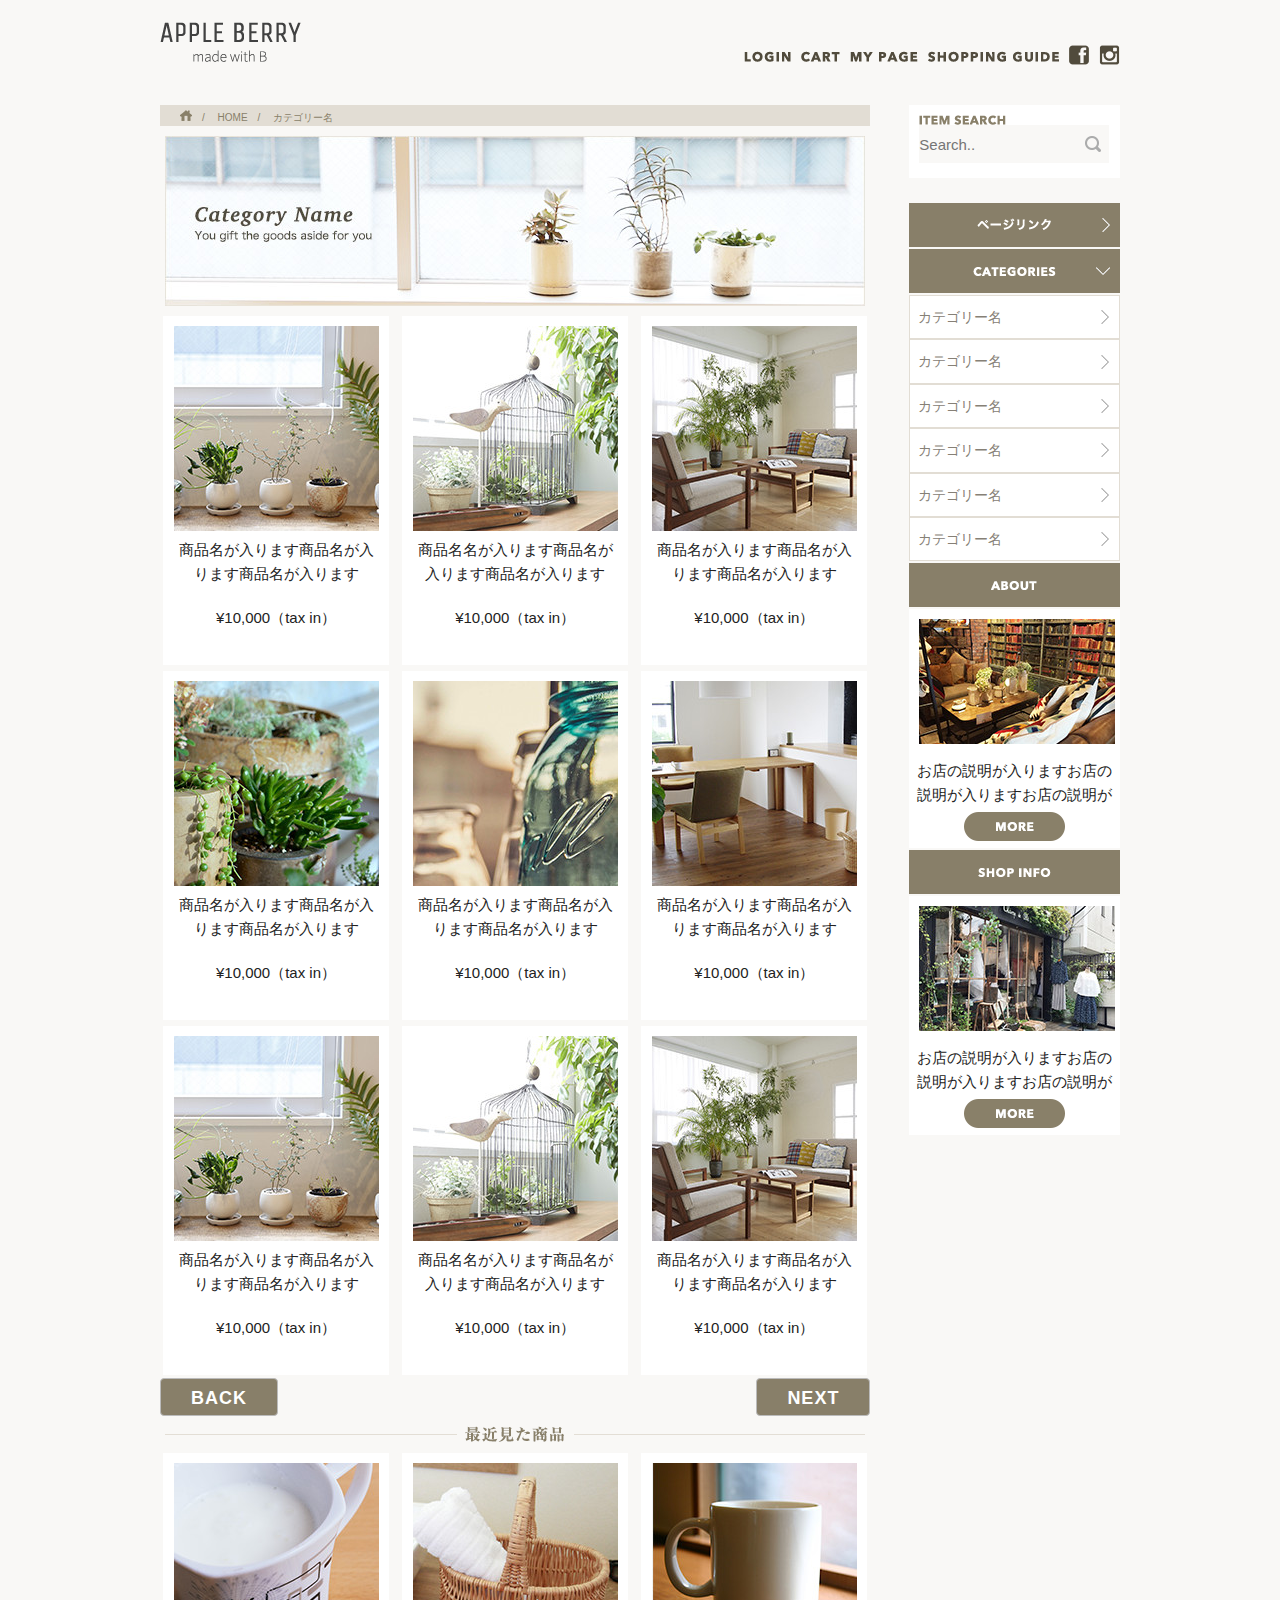
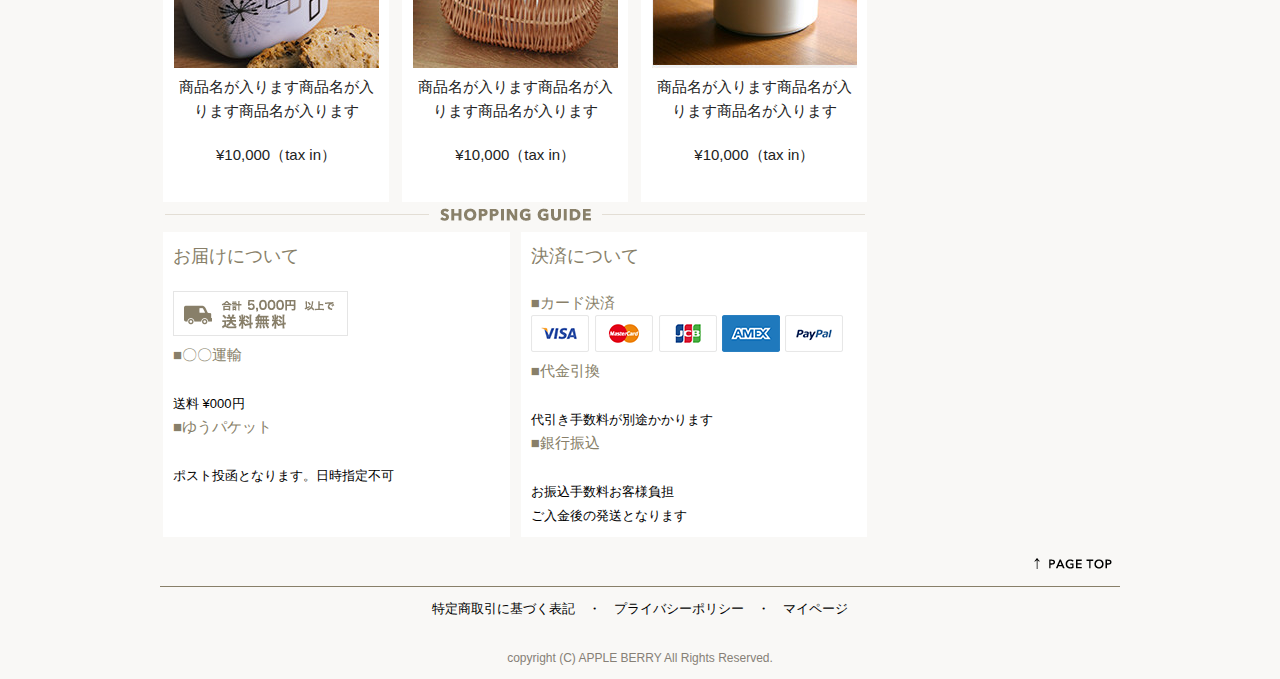
==== list.html @ 0f1e406d "Lesson9 first time" ====
<!DOCTYPE html>
<html lang="ja">

<head>

    <!-- Basic Page Needs
  –––––––––––––––––––––––––––––––––––––––––––––––––– -->
    <meta charset="utf-8">
    <title>APPLE BERRY|made with B</title>
    <meta name="description" content="">
    <meta name="author" content="">

    <!-- Mobile Specific Metas
  –––––––––––––––––––––––––––––––––––––––––––––––––– -->
    <meta name="viewport" content="width=device-width, initial-scale=1">

    <!-- FONT フォントは使わない全部アイコンで利用
  –––––––––––––––––––––––––––––––���–––––––––––––––––– -->

    <!-- CSS
  –––––––––––––––––––––––––––––––––––––––––––––––––– -->
    <link rel="stylesheet" href="css/normalize.css">
    <link rel="stylesheet" href="css/skeleton.css">
    <link rel="stylesheet" href="css/shopping.css">

    <!-- Favicon
  –––––––––––––––––––––––––––––––––���–––––––––––––––– -->
    <link rel="icon" type="image/png" href="images/favicon.png">

</head>

<body>
    <!--header -->
    <header>
        <div id="header_in">
            <div class="container">
                <div class="row">
                    <!--pc_logo&navi -->
                    <div class="six columns pclogo">
                        <div id="pc_logo">
                            <h1><a href="index.html"><img class="u-max-full-width" src="images/top/logo.png" alt="apple berry made withb" srcset="images/top/logo@2x.png 2x" /></a></h1>
                        </div>
                    </div>
                    <div class="six columns pcnavi">
                        <div id="pc_navi">
                            <ul class="pc_navi_li">
                                <li><a href="index.html"><img src="images/top/menu_login.png" alt="menu_login"></a></li>
                                <li><a href="index.html"><img src="images/top/menu_cart.png" alt="menu_cart"></a></li>
                                <li><a href="index.html"><img src="images/top/menu_mypage.png" alt="menu_mypage"></a></li>
                                <li><a href="index.html"><img id="menu_guide" class="u-max-full-width" src="images/top/menu_guide.png" alt="menu_guide" srcset="images/top/menu_guide@2x.png 2x" /></a></li>
                                <li><a href="https://www.facebook.com/"><img src="images/top/facebook.png" alt="facebook"></a></li>
                                <li><a href="https://www.instagram.com/?hl=ja"><img src="images/top/insta.png" alt="insta"></a></li>
                            </ul>
                        </div>
                    </div>
                    <!--sp_logo&navi-->
                    <div id="sp_logo">
                        <h1><a href="index.html"><img class="u-max-full-width" src="images/top_sp/logo.png" alt="apple berry made withb" srcset="images/top_sp/logo@2x.png 2x" /></a></h1>
                    </div>
                    <div id="sp_navimenu">
                        <div class="sp_navi">
                            <a href="https://www.facebook.com/"><img class="u-max-full-width" src="images/top_sp/fb.png" alt="facebook" srcset="images/top_sp/fb@2x.png 2x" /></a>
                            <a href="https://www.instagram.com/?hl=ja"><img class="u-max-full-width" src="images/top_sp/insta.png" alt="insta" srcset="images/top_sp/insta@2x.png 2x" /></a>
                            <img id="menu_icon" src="images/top_sp/menu_icon.png" alt="menu_icon">
                            <ul class="menu_icon_li">
                                <li><a href="#">LOGIN</a></li>
                                <li><a href="#">CART</a></li>
                                <li><a href="#">MY PAGE</a></li>
                                <li><a href="#">SHOPPING GUIDE</a></li>
                            </ul>
                        </div>
                    </div>
                </div>
            </div>
        </div>
    </header>
    <!--本体カバーエリアココカラ -->
    <div id="list_cover_area">
        <div class="container">
            <div class="row">
                <div class="nine columns">
                    <!-- Hansel and Gretel list -->
                    <div id="hglist">
                        <ul>
                            <li><a href="index.html"><img src="images/list/home_icon.png" alt="home_icon"></a></li>
                            <li><a href="index.html">HOME</a></li>
                            <li><a>カテゴリー名</a></li>
                        </ul>
                    </div>
                    <!-- category_images -->
                    <div id="category_images">
                        <div class="pc_cateimages">
                            <img src="images/list/cate_image.jpg" alt="cate_image">
                        </div>
                        <div class="sp_cateimages">
                            <img src="images/list/cate_image_sp.jpg" alt="cate_image_sp">
                        </div>
                    </div>
                    <!--products_list-->
                    <div id="products_list">
                        <div id="nine_products">
                            <div class="itembox"><img src="images/top/item_01.jpg" alt="item_01">
                                <h6>商品名が入ります商品名が入ります商品名が入ります</h6>
                                <p>¥10,000（tax in）</p>
                            </div>
                            <div class="itembox"><img src="images/top/item_02.jpg" alt="item_02">
                                <h6>商品名名が入ります商品名が入ります商品名が入ります</h6>
                                <p>¥10,000（tax in）</p>
                            </div>
                            <div class="itembox"><img src="images/top/item_03.jpg" alt="item_03">
                                <h6>商品名が入ります商品名が入ります商品名が入ります</h6>
                                <p>¥10,000（tax in）</p>
                            </div>
                            <div class="itembox"><img src="images/top/item_04.jpg" alt="item_04">
                                <h6>商品名が入ります商品名が入ります商品名が入ります</h6>
                                <p>¥10,000（tax in）</p>
                            </div>
                            <div class="itembox"><img src="images/top/item_05.jpg" alt="item_05">
                                <h6>商品名が入ります商品名が入ります商品名が入ります</h6>
                                <p>¥10,000（tax in）</p>
                            </div>
                            <div class="itembox"><img src="images/top/item_06.jpg" alt="item_06">
                                <h6>商品名が入ります商品名が入ります商品名が入ります</h6>
                                <p>¥10,000（tax in）</p>
                            </div>
                            <div class="itembox"><img src="images/top/item_01.jpg" alt="item_01">
                                <h6>商品名が入ります商品名が入ります商品名が入ります</h6>
                                <p>¥10,000（tax in）</p>
                            </div>
                            <div class="itembox"><img src="images/top/item_02.jpg" alt="item_02">
                                <h6>商品名名が入ります商品名が入ります商品名が入ります</h6>
                                <p>¥10,000（tax in）</p>
                            </div>
                            <div class="itembox"><img src="images/top/item_03.jpg" alt="item_03">
                                <h6>商品名が入ります商品名が入ります商品名が入ります</h6>
                                <p>¥10,000（tax in）</p>
                            </div>
                        </div>
                        <div id="button">
                            <button class="back_button">BACK</button>
                            <button class="next_button">NEXT</button>
                        </div>
                    </div>

                    <!--recent items -->
                    <div id="recent_items">
                        <div id="recent_pro">
                            <div class="pc_recent_pro_pc">
                                <img src="images/list/recent_pro_pc.png" alt="recent_pro_pc">
                            </div>
                            <div class="sp_recent_pro_pc">
                                <img class="u-max-full-width" src="images/list/title_recent_pro.png" alt="title_recent_pro" srcset="images/list/title_recent_pro@2x.png 2x" />
                            </div>
                        </div>
                        <div id="three_recent_items">
                            <div class="itembox"><img src="images/top/item_07.jpg" alt="item_07">
                                <h6>商品名が入ります商品名が入ります商品名が入ります</h6>
                                <p>¥10,000（tax in）</p>
                            </div>
                            <div class="itembox"><img src="images/top/item_08.jpg" alt="item_08">
                                <h6>商品名が入ります商品名が入ります商品名が入ります</h6>
                                <p>¥10,000（tax in）</p>
                            </div>
                            <div class="itembox"><img src="images/top/item_09.jpg" alt="item_09">
                                <h6>商品名が入ります商品名が入ります商品名が入ります</h6>
                                <p>¥10,000（tax in）</p>
                            </div>
                        </div>
                    </div>
                    <!-- 配送 -->
                    <div id="shop_guide">
                        <div id="shop_guide_cover">
                            <div class="pc_shopguide_cover">
                                <img src="images/top/title_guide.png" alt="title_guide">
                            </div>
                            <div class="sp_shopguide_cover">
                                <img class="u-max-full-width" src="images/top_sp/title_guide.png" alt="title_guide" srcset="images/top_sp/title_guide@2x.png.png 2x" />
                            </div>
                        </div>
                        <div id="two_shopguide">
                            <div class="shop_guide">
                                <h6>お届けについて</h6>
                                <img src="images/top/otodoke_banner.png" alt="otodoke_banner">
                                <p>■〇〇運輸</p>
                                <br>
                                <span>送料 ¥000円 </span>
                                <p>■ゆうパケット</p>
                                <br>
                                <span>ポスト投函となります。日時指定不可</span>
                            </div>
                            <div class="shop_guide">
                                <h6>決済について</h6>
                                <p>■カード決済</p>
                                <img src="images/top/cards.png" alt="cards">
                                <p>■代金引換</p>
                                <br>
                                <span>代引き手数料が別途かかります </span>
                                <p>■銀行振込</p>
                                <br>
                                <span>お振込手数料お客様負担<br>ご入金後の発送となります</span>
                            </div>
                        </div>
                    </div>


                </div>
                <!-- sidebar -->
                <div id="side_bar" class="three columns">
                    <div class="serch_menu">
                        <img class="itemserch" src="images/top/itemserch.png" alt="itemserch">
                        <div class="serchmenu_inner">
                            <form id="search" method="get" action="index.html">
                                <input id="serchwords" type="text" placeholder="Search.." />
                                <input id="serch_icon" type="submit" value="">
                            </form>
                        </div>
                    </div>

                    <!--ページリンク-->
                    <div id="pagelink">
                        <div class="pagelink_mae">
                            <img class="pagelink" src="images/top/pagelink.png" alt="pagelink">
                        </div>
                        <div class="pagelink_tenkai">
                            <ul class="pagelink_li">
                                <li><a href="index.html">LOGIN</a></li>
                                <li><a href="index.html">CART</a></li>
                                <li><a href="index.html">MY PAGE</a></li>
                                <li><a href="index.html">SHOPPING GUIDE</a></li>
                            </ul>
                        </div>
                    </div>
                    <!--カテゴリー-->
                    <div id="category">
                        <div class="category_mae">
                            <img class="category" src="images/top/categories.png" alt="categories">
                        </div>
                        <div class="category_tenkai">
                            <ul class="category_li">
                                <li><a href="#">カテゴリー名</a></li>
                                <li><a href="#">カテゴリー名</a></li>
                                <li><a href="#">カテゴリー名</a></li>
                                <li><a href="#">カテゴリー名</a></li>
                                <li><a href="#">カテゴリー名</a></li>
                                <li><a href="#">カテゴリー名</a></li>
                            </ul>
                        </div>
                    </div>

                    <!--about-->
                    <div id="about">
                        <div class="about_cate">
                            <img class="about" src="images/top/about.png" alt="about">
                        </div>
                        <div class="about_us">
                            <img class="about_img" src="images/top/about_img.jpg" alt="about_img">
                            <div class="about_btn">
                                <p>お店の説明が入りますお店の説明が入りますお店の説明が</p>
                                <img class="more_btn" src="images/top/more_btn.png" alt="more_btn">
                            </div>
                        </div>
                    </div>
                    <!--shop_info-->
                    <div id="shop">
                        <div class="shop_cate">
                            <img class="shop_info" src="images/top/shop_info.png" alt="shop_info">
                        </div>
                        <div class="information">
                            <img class="shopinfo_img" src="images/top/shopinfo_img.jpg" alt="shopinfo_img">
                            <div class="shopinfo_btn">
                                <p>お店の説明が入りますお店の説明が入りますお店の説明が</p>
                                <img class="more_btn" src="images/top/more_btn.png" alt="more_btn">
                            </div>
                        </div>
                    </div>
                </div>
            </div>
        </div>
    </div>


    <!-- footer-->
    <footer>
        <div id="footer">
            <div class="container">
                <div class="row">
                    <div class="twelve columns">
                        <div class="pagetop_info">
                            <img class="pagetop" src="images/top/pagetop.png" alt="pagetop">
                        </div>
                        <div class="copyright">
                            <p>特定商取引に基づく表記　・　プライバシーポリシー　・　マイページ</p>
                            <small>copyright (C) APPLE BERRY All Rights Reserved.</small>
                        </div>
                    </div>
                </div>
            </div>
        </div>

    </footer>

    <!-- spTOPハンバーガー-->
    <script>
        $(function() {
            $(document).ready(function() {

                $("#menu_icon").click(function() {
                    $(this).next().slideToggle();
                });

            });
        });
    </script>


    <script>
        $(function() {
            $(document).ready(function() {

                $(".pagelink_mae").click(function() {
                    $(this).next().slideToggle();
                });

            });
        });
    </script>

</body>

</html>
---- css/skeleton.css ----
/*
* Skeleton V2.0.4
* Copyright 2014, Dave Gamache
* www.getskeleton.com
* Free to use under the MIT license.
* http://www.opensource.org/licenses/mit-license.php
* 12/29/2014
*/


/* Table of contents
––––––––––––––––––––––––––––––––––––––––––––––––––
- Grid
- Base Styles
- Typography
- Links
- Buttons
- Forms
- Lists
- Code
- Tables
- Spacing
- Utilities
- Clearing
- Media Queries
*/


/* Grid
–––––––––––––––––––––––––––––––––––––––––––––––––– */
.container {
  position: relative;
  width: 100%;
  max-width: 960px;
  margin: 0 auto;
  padding: 0 20px;
  box-sizing: border-box; }
.column,
.columns {
  width: 100%;
  float: left;
  box-sizing: border-box; }

/* For devices larger than 400px */
@media (min-width: 400px) {
  .container {
    width: 85%;
    padding: 0; }
}

/* For devices larger than 550px */
@media (min-width: 550px) {
  .container {
    width: 80%; }
  .column,
  .columns {
    margin-left: 4%; }
  .column:first-child,
  .columns:first-child {
    margin-left: 0; }

  .one.column,
  .one.columns                    { width: 4.66666666667%; }
  .two.columns                    { width: 13.3333333333%; }
  .three.columns                  { width: 22%;            }
  .four.columns                   { width: 30.6666666667%; }
  .five.columns                   { width: 39.3333333333%; }
  .six.columns                    { width: 48%;            }
  .seven.columns                  { width: 56.6666666667%; }
  .eight.columns                  { width: 65.3333333333%; }
  .nine.columns                   { width: 74.0%;          }
  .ten.columns                    { width: 82.6666666667%; }
  .eleven.columns                 { width: 91.3333333333%; }
  .twelve.columns                 { width: 100%; margin-left: 0; }

  .one-third.column               { width: 30.6666666667%; }
  .two-thirds.column              { width: 65.3333333333%; }

  .one-half.column                { width: 48%; }

  /* Offsets */
  .offset-by-one.column,
  .offset-by-one.columns          { margin-left: 8.66666666667%; }
  .offset-by-two.column,
  .offset-by-two.columns          { margin-left: 17.3333333333%; }
  .offset-by-three.column,
  .offset-by-three.columns        { margin-left: 26%;            }
  .offset-by-four.column,
  .offset-by-four.columns         { margin-left: 34.6666666667%; }
  .offset-by-five.column,
  .offset-by-five.columns         { margin-left: 43.3333333333%; }
  .offset-by-six.column,
  .offset-by-six.columns          { margin-left: 52%;            }
  .offset-by-seven.column,
  .offset-by-seven.columns        { margin-left: 60.6666666667%; }
  .offset-by-eight.column,
  .offset-by-eight.columns        { margin-left: 69.3333333333%; }
  .offset-by-nine.column,
  .offset-by-nine.columns         { margin-left: 78.0%;          }
  .offset-by-ten.column,
  .offset-by-ten.columns          { margin-left: 86.6666666667%; }
  .offset-by-eleven.column,
  .offset-by-eleven.columns       { margin-left: 95.3333333333%; }

  .offset-by-one-third.column,
  .offset-by-one-third.columns    { margin-left: 34.6666666667%; }
  .offset-by-two-thirds.column,
  .offset-by-two-thirds.columns   { margin-left: 69.3333333333%; }

  .offset-by-one-half.column,
  .offset-by-one-half.columns     { margin-left: 52%; }

}


/* Base Styles
–––––––––––––––––––––––––––––––––––––––––––––––––– */
/* NOTE
html is set to 62.5% so that all the REM measurements throughout Skeleton
are based on 10px sizing. So basically 1.5rem = 15px :) */
html {
  font-size: 62.5%; }
body {
  font-size: 1.5em; /* currently ems cause chrome bug misinterpreting rems on body element */
  line-height: 1.6;
  font-weight: 400;
  font-family: "Raleway", "HelveticaNeue", "Helvetica Neue", Helvetica, Arial, sans-serif;
  color: #222; }


/* Typography
–––––––––––––––––––––––––––––––––––––––––––––––––– */
h1, h2, h3, h4, h5, h6 {
  margin-top: 0;
  margin-bottom: 2rem;
  font-weight: 300; }
h1 { font-size: 4.0rem; line-height: 1.2;  letter-spacing: -.1rem;}
h2 { font-size: 3.6rem; line-height: 1.25; letter-spacing: -.1rem; }
h3 { font-size: 3.0rem; line-height: 1.3;  letter-spacing: -.1rem; }
h4 { font-size: 2.4rem; line-height: 1.35; letter-spacing: -.08rem; }
h5 { font-size: 1.8rem; line-height: 1.5;  letter-spacing: -.05rem; }
h6 { font-size: 1.5rem; line-height: 1.6;  letter-spacing: 0; }

/* Larger than phablet */
@media (min-width: 550px) {
  h1 { font-size: 5.0rem; }
  h2 { font-size: 4.2rem; }
  h3 { font-size: 3.6rem; }
  h4 { font-size: 3.0rem; }
  h5 { font-size: 2.4rem; }
  h6 { font-size: 1.5rem; }
}

p {
  margin-top: 0; }


/* Links
–––––––––––––––––––––––––––––––––––––––––––––––––– */
a {
  color: #1EAEDB; }
a:hover {
  color: #0FA0CE; }


/* Buttons
–––––––––––––––––––––––––––––––––––––––––––––––––– */
.button,
button,
input[type="submit"],
input[type="reset"],
input[type="button"] {
  display: inline-block;
  height: 38px;
  padding: 0 30px;
  color: #555;
  text-align: center;
  font-size: 11px;
  font-weight: 600;
  line-height: 38px;
  letter-spacing: .1rem;
  text-transform: uppercase;
  text-decoration: none;
  white-space: nowrap;
  background-color: transparent;
  border-radius: 4px;
  border: 1px solid #bbb;
  cursor: pointer;
  box-sizing: border-box; }
.button:hover,
button:hover,
input[type="submit"]:hover,
input[type="reset"]:hover,
input[type="button"]:hover,
.button:focus,
button:focus,
input[type="submit"]:focus,
input[type="reset"]:focus,
input[type="button"]:focus {
  color: #333;
  border-color: #888;
  outline: 0; }
.button.button-primary,
button.button-primary,
input[type="submit"].button-primary,
input[type="reset"].button-primary,
input[type="button"].button-primary {
  color: #FFF;
  background-color: #33C3F0;
  border-color: #33C3F0; }
.button.button-primary:hover,
button.button-primary:hover,
input[type="submit"].button-primary:hover,
input[type="reset"].button-primary:hover,
input[type="button"].button-primary:hover,
.button.button-primary:focus,
button.button-primary:focus,
input[type="submit"].button-primary:focus,
input[type="reset"].button-primary:focus,
input[type="button"].button-primary:focus {
  color: #FFF;
  background-color: #1EAEDB;
  border-color: #1EAEDB; }


/* Forms
–––––––––––––––––––––––––––––––––––––––––––––––––– */
input[type="email"],
input[type="number"],
input[type="search"],
input[type="text"],
input[type="tel"],
input[type="url"],
input[type="password"],
textarea,
select {
  height: 38px;
  padding: 6px 10px; /* The 6px vertically centers text on FF, ignored by Webkit */
  background-color: #fff;
  border: 1px solid #D1D1D1;
  border-radius: 4px;
  box-shadow: none;
  box-sizing: border-box; }
/* Removes awkward default styles on some inputs for iOS */
input[type="email"],
input[type="number"],
input[type="search"],
input[type="text"],
input[type="tel"],
input[type="url"],
input[type="password"],
textarea {
  -webkit-appearance: none;
     -moz-appearance: none;
          appearance: none; }
textarea {
  min-height: 65px;
  padding-top: 6px;
  padding-bottom: 6px; }
input[type="email"]:focus,
input[type="number"]:focus,
input[type="search"]:focus,
input[type="text"]:focus,
input[type="tel"]:focus,
input[type="url"]:focus,
input[type="password"]:focus,
textarea:focus,
select:focus {
  border: 1px solid #33C3F0;
  outline: 0; }
label,
legend {
  display: block;
  margin-bottom: .5rem;
  font-weight: 600; }
fieldset {
  padding: 0;
  border-width: 0; }
input[type="checkbox"],
input[type="radio"] {
  display: inline; }
label > .label-body {
  display: inline-block;
  margin-left: .5rem;
  font-weight: normal; }


/* Lists
–––––––––––––––––––––––––––––––––––––––––––––––––– */
ul {
  list-style: circle inside; }
ol {
  list-style: decimal inside; }
ol, ul {
  padding-left: 0;
  margin-top: 0; }
ul ul,
ul ol,
ol ol,
ol ul {
  margin: 1.5rem 0 1.5rem 3rem;
  font-size: 90%; }
li {
  margin-bottom: 1rem; }


/* Code
–––––––––––––––––––––––––––––––––––––––––––––––––– */
code {
  padding: .2rem .5rem;
  margin: 0 .2rem;
  font-size: 90%;
  white-space: nowrap;
  background: #F1F1F1;
  border: 1px solid #E1E1E1;
  border-radius: 4px; }
pre > code {
  display: block;
  padding: 1rem 1.5rem;
  white-space: pre; }


/* Tables
–––––––––––––––––––––––––––––––––––––––––––––––––– */
th,
td {
  padding: 12px 15px;
  text-align: left;
  border-bottom: 1px solid #E1E1E1; }
th:first-child,
td:first-child {
  padding-left: 0; }
th:last-child,
td:last-child {
  padding-right: 0; }


/* Spacing
–––––––––––––––––––––––––––––––––––––––––––––––––– */
button,
.button {
  margin-bottom: 1rem; }
input,
textarea,
select,
fieldset {
  margin-bottom: 1.5rem; }
pre,
blockquote,
dl,
figure,
table,
p,
ul,
ol,
form {
  margin-bottom: 2.5rem; }


/* Utilities
–––––––––––––––––––––––––––––––––––––––––––––––––– */
.u-full-width {
  width: 100%;
  box-sizing: border-box; }
.u-max-full-width {
  max-width: 100%;
  box-sizing: border-box; }
.u-pull-right {
  float: right; }
.u-pull-left {
  float: left; }


/* Misc
–––––––––––––––––––––––––––––––––––––––––––––––––– */
hr {
  margin-top: 3rem;
  margin-bottom: 3.5rem;
  border-width: 0;
  border-top: 1px solid #E1E1E1; }


/* Clearing
–––––––––––––––––––––––––––––––––––––––––––––––––– */

/* Self Clearing Goodness */
.container:after,
.row:after,
.u-cf {
  content: "";
  display: table;
  clear: both; }


/* Media Queries
–––––––––––––––––––––––––––––––––––––––––––––––––– */
/*
Note: The best way to structure the use of media queries is to create the queries
near the relevant code. For example, if you wanted to change the styles for buttons
on small devices, paste the mobile query code up in the buttons section and style it
there.
*/


/* Larger than mobile */
@media (min-width: 400px) {}

/* Larger than phablet (also point when grid becomes active) */
@media (min-width: 550px) {}

/* Larger than tablet */
@media (min-width: 750px) {}

/* Larger than desktop */
@media (min-width: 1000px) {}

/* Larger than Desktop HD */
@media (min-width: 1200px) {}
---- css/shopping.css ----
html {
  font-size: 62.5%; }

header {
  background: #f9f8f6; }
  header #header_in {
    padding-top: 10px;
    padding-bottom: 4px; }
  @media (min-width: 551px) {
    header #header_in {
      padding: 15px 0 10px 0; }
    header #pc_logo {
      text-align: left; }
    header #pc_navi {
      float: right;
      hight: auto; }
      header #pc_navi .pc_navi_li {
        display: inline-flex;
        justify-content: flex-end;
        list-style: none;
        float: left;
        margin: 30px 0 0 0; }
        header #pc_navi .pc_navi_li img {
          margin: 0 0 0 10px; } }
  @media (max-width: 550px) {
    header #pc_logo {
      display: none; }
    header #pc_navi {
      display: none; } }
  @media (max-width: 550px) {
    header #sp_logo {
      text-align: center; }
    header #sp_navimenu {
      text-align: center; }
      header #sp_navimenu .menu_icon_li {
        width: 180px;
        position: absolute;
        top: 105px;
        right: 2%;
        z-index: 100;
        border: 1px solid #e2ddd4;
        background: #f9f8f6;
        margin: 0;
        padding: 0;
        display: none; }
        header #sp_navimenu .menu_icon_li li {
          list-style: none;
          margin: 0;
          padding: 0; }
          header #sp_navimenu .menu_icon_li li a {
            display: block;
            padding: 10px 8px;
            border-bottom: 1px solid #e2ddd4;
            color: #868076;
            font-size: 14px;
            text-decoration: none; } }
  @media (min-width: 551px) {
    header #sp_logo {
      display: none; }
    header #sp_navimenu {
      display: none; } }

#cover_area {
  background: #f9f8f6;
  text-align: center; }
  #cover_area img {
    max-width: 100%;
    height: auto; }

#side_bar .serch_menu {
  background: #fff; }
  #side_bar .serch_menu .itemserch {
    float: left;
    margin: 10px 0 0 10px; }
  #side_bar .serch_menu #serchwords {
    background: #f9f8f6;
    width: 30px;
    border: none;
    background-image: url("../images/top/search_icon.png");
    background-position: 95% center;
    background-repeat: no-repeat;
    z-index: 100;
    padding: 0;
    width: 90%;
    border-radius: 0; }
  #side_bar .serch_menu #serch_icon {
    display: none; }
#side_bar #pagelink .pagelink_mae {
  padding: 10px 8px;
  margin: 2px 0;
  background: #887f69;
  background-image: url("../images/top/next_icon.png");
  background-position: 95% center;
  background-repeat: no-repeat; }
#side_bar #pagelink .pagelink_tenkai {
  display: none; }
  #side_bar #pagelink .pagelink_tenkai .pagelink_li {
    margin: 0;
    background: #FFF; }
  #side_bar #pagelink .pagelink_tenkai ul {
    list-style: none;
    text-align: left; }
    #side_bar #pagelink .pagelink_tenkai ul li {
      margin: 0; }
    #side_bar #pagelink .pagelink_tenkai ul a {
      display: block;
      padding: 10px 8px;
      border: 1px solid #e2ddd4;
      color: #868076;
      font-size: 14px;
      text-decoration: none; }
#side_bar #category .category_mae {
  padding: 10px 8px;
  margin: 2px 0;
  background: #887f69;
  background-image: url("../images/top/down_icon.png");
  background-position: 95% center;
  background-repeat: no-repeat; }
#side_bar #category .category_tenkai .category_li {
  margin: 0; }
#side_bar #category .category_tenkai ul {
  list-style: none;
  text-align: left; }
  #side_bar #category .category_tenkai ul li {
    margin: 0; }
  #side_bar #category .category_tenkai ul a {
    display: block;
    padding: 10px 8px;
    border: 1px solid #e2ddd4;
    color: #868076;
    font-size: 14px;
    text-decoration: none;
    background: #FFF;
    background-image: url("../images/top/next_icon_gray.png");
    background-position: 95% center;
    background-repeat: no-repeat; }
@media (min-width: 551px) {
  #side_bar #about .about_cate {
    padding: 10px 8px;
    margin: 2px 0;
    background: #887f69; }
  #side_bar #about .about_us {
    background: #fff;
    display: flex;
    flex-direction: column;
    justify-content: center;
    align-items: flex-start; }
  #side_bar #about .about_img {
    margin: 10px;
    max-width: 100%; }
  #side_bar #about .about_btn p {
    margin: 5px; }
  #side_bar #shop .shop_cate {
    padding: 10px 8px;
    margin: 2px 0;
    background: #887f69; }
  #side_bar #shop .information {
    background: #fff;
    display: flex;
    flex-direction: column;
    justify-content: center;
    align-items: flex-start; }
    #side_bar #shop .information .shopinfo_img {
      margin: 10px; }
    #side_bar #shop .information .shopinfo_btn p {
      margin: 5px; } }

@media (max-width: 550px) {
  .itemserch {
    display: none; }

  #serchwords {
    margin: 15px 0; }

  #about .about_cate {
    padding: 10px 8px;
    margin: 2px 0;
    background: #887f69; }
  #about .about_us {
    background: #fff;
    display: flex;
    flex-wrap: wrap; }
    #about .about_us .about_img {
      width: 50%;
      height: 50%; }
    #about .about_us .about_btn {
      width: 50%; }
      #about .about_us .about_btn p {
        margin: 5px 0; }
      #about .about_us .about_btn .more_btn {
        margin-top: 10px; }

  #shop .shop_cate {
    padding: 10px 8px;
    margin: 2px 0;
    background: #887f69; }
  #shop .information {
    background: #fff;
    display: flex;
    flex-wrap: wrap; }
    #shop .information .shopinfo_img {
      width: 50%;
      height: 50%; }
    #shop .information .shopinfo_btn {
      width: 50%; }
      #shop .information .shopinfo_btn p {
        margin: 5px 0; }
      #shop .information .shopinfo_btn .more_btn {
        margin-top: 10px; } }
#new_items #new_item_cover {
  background: #f9f8f6; }
  #new_items #new_item_cover img {
    text-align: center;
    max-width: 100%;
    height: auto; }
#new_items #six_newitems {
  display: flex;
  flex-flow: row wrap;
  justify-content: space-between;
  align-items: center; }
@media (min-width: 551px) {
  #new_items #new_item_cover .sp_newitem_cover {
    display: none; }
  #new_items #six_newitems .itembox {
    align-self: center;
    margin: 3px;
    padding: 10px;
    background: #fff;
    width: 29%;
    height: 100%; } }
@media (max-width: 550px) {
  #new_items #new_item_cover .pc_newitem_cover {
    display: none; }
  #new_items #six_newitems .itembox {
    align-self: center;
    margin: 3px;
    padding: 10px;
    background: #fff;
    width: 40%;
    height: 100%; } }

#popular_items #six_popularitems {
  display: flex;
  flex-flow: row wrap;
  justify-content: space-between;
  align-items: center; }
@media (min-width: 551px) {
  #popular_items #popular_item_cover .sp_popular_cover {
    display: none; }
  #popular_items #six_popularitems .itembox {
    align-self: center;
    margin: 3px;
    padding: 10px;
    background: #fff;
    width: 29%;
    height: 100%; } }
@media (max-width: 550px) {
  #popular_items #popular_item_cover .pc_popular_cover {
    display: none; }
  #popular_items #six_popularitems .itembox {
    align-self: center;
    margin: 3px;
    padding: 10px;
    background: #fff;
    width: 40%;
    height: 100%; } }

#shop_guide #two_shopguide {
  display: flex;
  flex-flow: row wrap;
  justify-content: space-between;
  align-items: center; }
  #shop_guide #two_shopguide h6 {
    font-size: large; }
@media (min-width: 551px) {
  #shop_guide #shop_guide_cover .sp_shopguide_cover {
    display: none; }
  #shop_guide #two_shopguide .shop_guide {
    background: #fff;
    align-self: stretch;
    margin: 3px;
    padding: 10px;
    width: 46%;
    color: #887f69;
    text-align: left; }
    #shop_guide #two_shopguide .shop_guide p {
      margin: 0; }
    #shop_guide #two_shopguide .shop_guide span {
      color: #000;
      font-size: small; } }
@media (max-width: 550px) {
  #shop_guide #shop_guide_cover .pc_shopguide_cover {
    display: none; }
  #shop_guide #two_shopguide .shop_guide {
    background: #fff;
    align-self: stretch;
    margin: 3px;
    padding: 10px;
    width: 100%;
    color: #887f69;
    text-align: left; }
    #shop_guide #two_shopguide .shop_guide p {
      margin: 0; }
    #shop_guide #two_shopguide .shop_guide span {
      color: #000; } }

#footer {
  background-color: #f9f8f6; }
  #footer .pagetop_info {
    padding: 10px 8px;
    margin: 2px 0;
    text-align: right;
    max-width: 100%;
    height: auto;
    border-bottom: 1px solid #887f69; }
  #footer .copyright {
    padding: 10px 0;
    text-align: center;
    color: #000; }
    #footer .copyright p {
      font-size: small; }
    #footer .copyright small {
      color: #868076; }

#list_cover_area {
  background: #f9f8f6;
  text-align: center; }
  #list_cover_area img {
    max-width: 100%;
    height: auto; }
  #list_cover_area #hglist {
    background: #e2ddd4; }
    #list_cover_area #hglist ul {
      display: flex;
      list-style: none;
      text-align: left;
      margin: 0 0 10px 0; }
      #list_cover_area #hglist ul li:before {
        content: " / "; }
      #list_cover_area #hglist ul li:first-child:before {
        content: none; }
      #list_cover_area #hglist ul li,
      #list_cover_area #hglist ul a {
        margin: 5px 0 0 10px;
        font-size: x-small;
        color: #887f69;
        text-decoration: none; }
  #list_cover_area #category_images .pc_cateimages img {
    max-width: 100%;
    height: auto; }
  #list_cover_area #category_images .sp_cateimages img {
    max-width: 100%;
    height: auto; }
  @media (min-width: 551px) {
    #list_cover_area #category_images .sp_cateimages {
      display: none; } }
  @media (max-width: 550px) {
    #list_cover_area #category_images .pc_cateimages {
      display: none; } }
  #list_cover_area #products_list {
    background: #f9f8f6; }
    #list_cover_area #products_list img {
      text-align: center;
      max-width: 100%;
      height: auto; }
    #list_cover_area #products_list #nine_products {
      display: flex;
      flex-flow: row wrap;
      justify-content: space-between;
      align-items: center; }
    @media (min-width: 551px) {
      #list_cover_area #products_list #nine_products .itembox {
        align-self: center;
        margin: 3px;
        padding: 10px;
        background: #fff;
        width: 29%;
        height: 100%; } }
    @media (max-width: 550px) {
      #list_cover_area #products_list #nine_products .itembox {
        align-self: center;
        margin: 3px;
        padding: 10px;
        background: #fff;
        width: 40%;
        height: 100%; } }
    #list_cover_area #products_list #button {
      display: flex;
      justify-content: space-between; }
      #list_cover_area #products_list #button .back_button,
      #list_cover_area #products_list #button .next_button {
        background: #887f69;
        color: #fff;
        font-size: large; }
  #list_cover_area #recent_items #three_recent_items {
    display: flex;
    flex-flow: row wrap;
    justify-content: space-between;
    align-items: center; }
  @media (min-width: 551px) {
    #list_cover_area #recent_items #recent_pro .sp_recent_pro_pc {
      display: none; }
    #list_cover_area #recent_items #three_recent_items .itembox {
      align-self: center;
      margin: 3px;
      padding: 10px;
      background: #fff;
      width: 29%;
      height: 100%; } }
  @media (max-width: 550px) {
    #list_cover_area #recent_items #recent_pro .pc_recent_pro_pc {
      display: none; }
    #list_cover_area #recent_items #three_recent_items .itembox {
      align-self: center;
      margin: 3px;
      padding: 10px;
      background: #fff;
      width: 40%;
      height: 100%; } }

#product_des {
  background: #fff;
  text-align: center; }
  #product_des img {
    max-width: 100%;
    height: auto; }
  #product_des #pro_title {
    display: flex;
    border-bottom: solid 1px #e2ddd4; }
    #product_des #pro_title h6 {
      margin: 20px 0 20px 20px;
      text-align: left;
      font-weight: bold;
      color: #000; }
    #product_des #pro_title .pro_name {
      margin-left: auto; }
      #product_des #pro_title .pro_name p {
        color: #e2ddd4; }
  @media (min-width: 551px) {
    #product_des #pro_images {
      display: flex;
      flex-flow: row;
      justify-content: space-between;
      align-items: flex-start;
      width: 100%;
      background: #fff; }
      #product_des #pro_images img {
        max-width: 100%; }
      #product_des #pro_images #display_img {
        margin: 20px 5px 20px 0;
        width: 78%; }
      #product_des #pro_images #list_img {
        display: flex;
        flex-wrap: wrap;
        justify-content: space-around;
        width: 30%;
        margin: 20px 5px 20px 0; }
        #product_des #pro_images #list_img li {
          width: 34%;
          list-style: none; } }
  @media (max-width: 550px) {
    #product_des #pro_images {
      width: 100%;
      background: #fff; }
      #product_des #pro_images img {
        max-width: 100%; }
      #product_des #pro_images #display_img {
        margin: 20px 5px 20px 0;
        width: 78%; }
      #product_des #pro_images #list_img {
        display: flex;
        flex-wrap: wrap;
        justify-content: space-around; }
        #product_des #pro_images #list_img li {
          width: 17%;
          list-style: none;
          padding: 2px;
          margin: 2px; } }
  #product_des #color_size .title_color {
    text-align: left; }
  #product_des #color_size .color_table {
    background: #F9F9F9;
    color: #887f69; }
    #product_des #color_size .color_table table {
      background: #fff;
      width: 100%; }
      #product_des #color_size .color_table table th,
      #product_des #color_size .color_table table tr,
      #product_des #color_size .color_table table td {
        border: solid 1px #887f69;
        text-align: center; }
      #product_des #color_size .color_table table th {
        background: #e2ddd4; }
  @media (min-width: 551px) {
    #product_des #pri_qua_cart {
      display: flex;
      justify-content: space-between;
      align-self: center;
      border-bottom: solid 1px #887f69; }
      #product_des #pri_qua_cart #pro_qua #pro_price {
        display: flex;
        align-items: center;
        justify-content: space-between;
        border-top: solid 1px #887f69;
        border-bottom: solid 1px #887f69; }
        #product_des #pri_qua_cart #pro_qua #pro_price .title_price {
          padding: 10px 8px;
          margin: 2px 0; }
        #product_des #pri_qua_cart #pro_qua #pro_price .kakaku {
          width: 90%; }
          #product_des #pri_qua_cart #pro_qua #pro_price .kakaku p {
            margin-bottom: 0; }
            #product_des #pri_qua_cart #pro_qua #pro_price .kakaku p span {
              color: red;
              font-style: italic;
              font-size: x-large; }
      #product_des #pri_qua_cart #pro_qua #quantity {
        display: flex;
        align-items: center;
        justify-content: space-between; }
        #product_des #pri_qua_cart #pro_qua #quantity .title_quantity {
          padding: 10px 8px;
          margin: 2px 0; }
        #product_des #pri_qua_cart #pro_qua #quantity .num {
          margin: 20px; }
          #product_des #pri_qua_cart #pro_qua #quantity .num input[type="number"] {
            border-radius: 0; }
          #product_des #pri_qua_cart #pro_qua #quantity .num input {
            padding: 0;
            margin: 0; } }
  @media (max-width: 550px) {
    #product_des #pri_qua_cart #pro_qua #pro_price {
      display: flex;
      align-items: center;
      justify-content: space-between;
      border-top: solid 1px #887f69;
      border-bottom: solid 1px #887f69; }
      #product_des #pri_qua_cart #pro_qua #pro_price .title_price {
        padding: 10px 8px;
        margin: 2px 0; }
      #product_des #pri_qua_cart #pro_qua #pro_price .kakaku {
        width: 90%; }
        #product_des #pri_qua_cart #pro_qua #pro_price .kakaku p {
          margin-bottom: 0; }
          #product_des #pri_qua_cart #pro_qua #pro_price .kakaku p span {
            color: red;
            font-style: italic;
            font-size: x-large; }
    #product_des #pri_qua_cart #pro_qua #quantity {
      display: flex;
      align-items: center;
      justify-content: space-between;
      border-bottom: solid 1px #887f69; }
      #product_des #pri_qua_cart #pro_qua #quantity .title_quantity {
        padding: 10px 8px;
        margin: 2px 0; }
      #product_des #pri_qua_cart #pro_qua #quantity .num {
        margin: 20px; }
        #product_des #pri_qua_cart #pro_qua #quantity .num input[type="number"] {
          border-radius: 0; }
        #product_des #pri_qua_cart #pro_qua #quantity .num input {
          padding: 0;
          margin: 0; }
    #product_des #pri_qua_cart #cart_icon {
      margin-top: 10px; } }
  #product_des #description_pro .des_title {
    border-bottom: solid 1px #887f69; }
  #product_des #description_pro .expla {
    text-align: left;
    margin: 25px 0;
    color: #887f69;
    font-large: bold;
    font-size: large; }
  #product_des #description_pro p {
    text-align: left; }
  #product_des #description_pro .descri_table table {
    color: #887f69;
    width: 100%;
    margin-bottom: 20px;
    background: #fff; }
    #product_des #description_pro .descri_table table td {
      background: #e2ddd4;
      border: solid 1px #887f69;
      text-align: center; }
    #product_des #description_pro .descri_table table th {
      font-weight: normal;
      border: solid 1px #887f69;
      text-align: center; }

/*# sourceMappingURL=shopping.css.map */
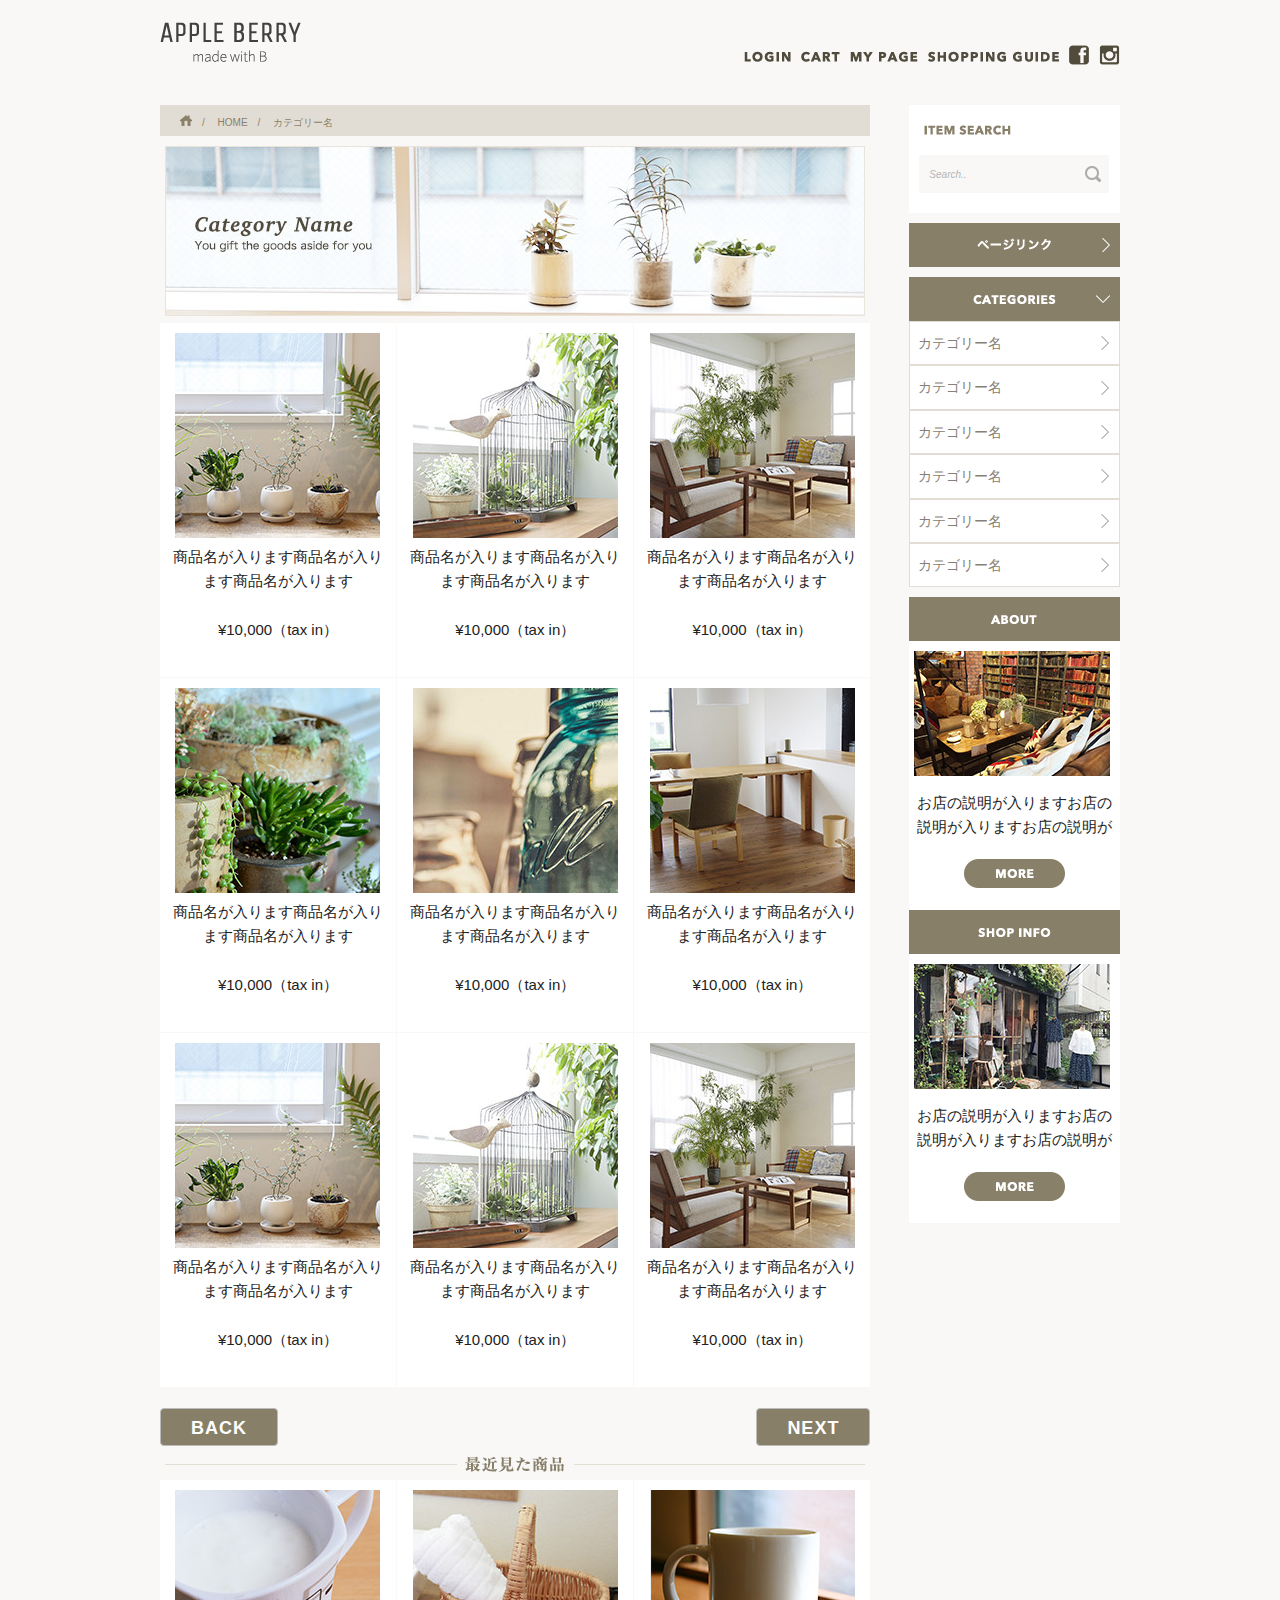
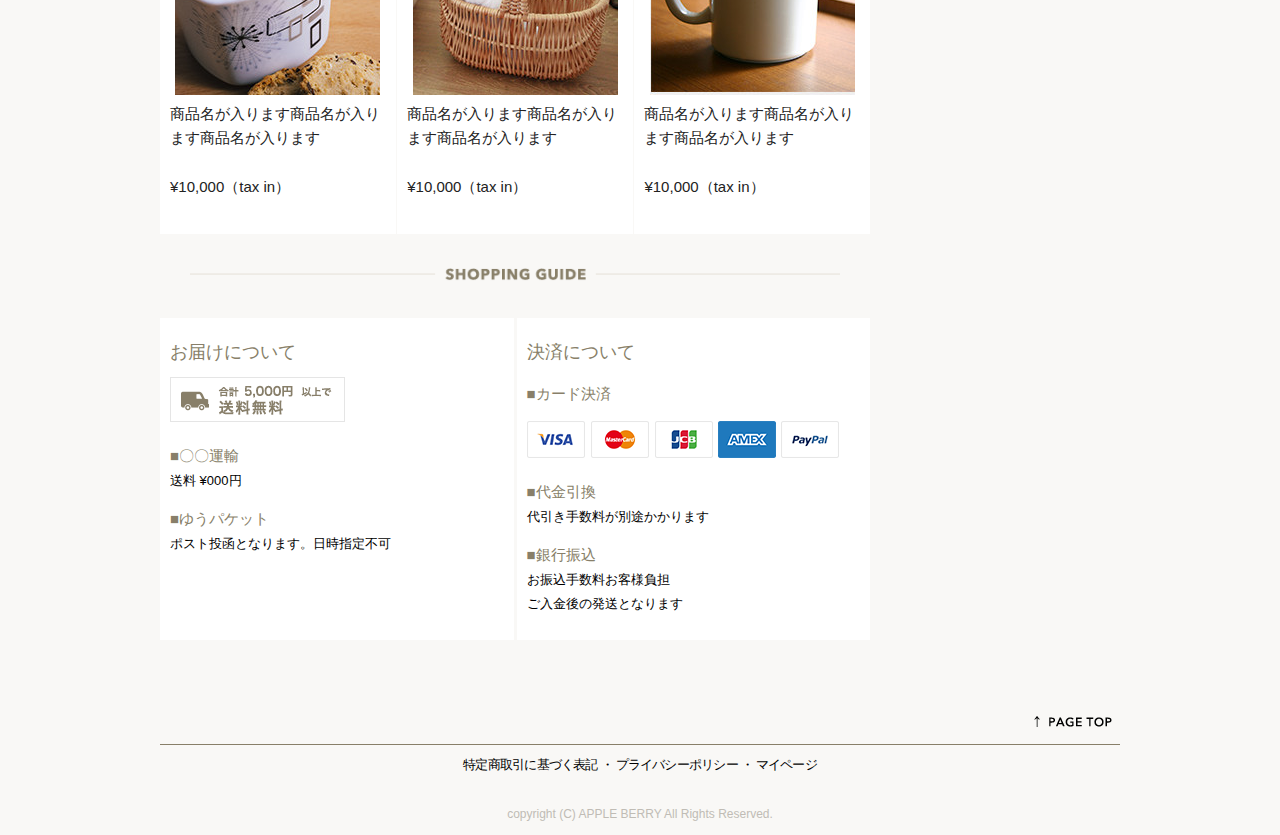
==== commit c538637b: "Lesson9 second" ====
--- a/list.html
+++ b/list.html
@@ -100,39 +100,39 @@
                     <div id="products_list">
                         <div id="nine_products">
                             <div class="itembox"><img src="images/top/item_01.jpg" alt="item_01">
-                                <h6>商品名が入ります商品名が入ります商品名が入ります</h6>
+                                <p>商品名が入ります商品名が入ります商品名が入ります</p>
                                 <p>¥10,000（tax in）</p>
                             </div>
                             <div class="itembox"><img src="images/top/item_02.jpg" alt="item_02">
-                                <h6>商品名名が入ります商品名が入ります商品名が入ります</h6>
+                                <p>商品名が入ります商品名が入ります商品名が入ります</p>
                                 <p>¥10,000（tax in）</p>
                             </div>
                             <div class="itembox"><img src="images/top/item_03.jpg" alt="item_03">
-                                <h6>商品名が入ります商品名が入ります商品名が入ります</h6>
+                                <p>商品名が入ります商品名が入ります商品名が入ります</p>
                                 <p>¥10,000（tax in）</p>
                             </div>
                             <div class="itembox"><img src="images/top/item_04.jpg" alt="item_04">
-                                <h6>商品名が入ります商品名が入ります商品名が入ります</h6>
+                                <p>商品名が入ります商品名が入ります商品名が入ります</p>
                                 <p>¥10,000（tax in）</p>
                             </div>
                             <div class="itembox"><img src="images/top/item_05.jpg" alt="item_05">
-                                <h6>商品名が入ります商品名が入ります商品名が入ります</h6>
+                                <p>商品名が入ります商品名が入ります商品名が入ります</p>
                                 <p>¥10,000（tax in）</p>
                             </div>
                             <div class="itembox"><img src="images/top/item_06.jpg" alt="item_06">
-                                <h6>商品名が入ります商品名が入ります商品名が入ります</h6>
+                                <p>商品名が入ります商品名が入ります商品名が入ります</p>
                                 <p>¥10,000（tax in）</p>
                             </div>
                             <div class="itembox"><img src="images/top/item_01.jpg" alt="item_01">
-                                <h6>商品名が入ります商品名が入ります商品名が入ります</h6>
+                                <p>商品名が入ります商品名が入ります商品名が入ります</p>
                                 <p>¥10,000（tax in）</p>
                             </div>
                             <div class="itembox"><img src="images/top/item_02.jpg" alt="item_02">
-                                <h6>商品名名が入ります商品名が入ります商品名が入ります</h6>
+                                <p>商品名が入ります商品名が入ります商品名が入ります</p>
                                 <p>¥10,000（tax in）</p>
                             </div>
                             <div class="itembox"><img src="images/top/item_03.jpg" alt="item_03">
-                                <h6>商品名が入ります商品名が入ります商品名が入ります</h6>
+                                <p>商品名が入ります商品名が入ります商品名が入ります</p>
                                 <p>¥10,000（tax in）</p>
                             </div>
                         </div>
@@ -154,15 +154,15 @@
                         </div>
                         <div id="three_recent_items">
                             <div class="itembox"><img src="images/top/item_07.jpg" alt="item_07">
-                                <h6>商品名が入ります商品名が入ります商品名が入ります</h6>
+                                <p>商品名が入ります商品名が入ります商品名が入ります</p>
                                 <p>¥10,000（tax in）</p>
                             </div>
                             <div class="itembox"><img src="images/top/item_08.jpg" alt="item_08">
-                                <h6>商品名が入ります商品名が入ります商品名が入ります</h6>
+                                <p>商品名が入ります商品名が入ります商品名が入ります</p>
                                 <p>¥10,000（tax in）</p>
                             </div>
                             <div class="itembox"><img src="images/top/item_09.jpg" alt="item_09">
-                                <h6>商品名が入ります商品名が入ります商品名が入ります</h6>
+                                <p>商品名が入ります商品名が入ります商品名が入ります</p>
                                 <p>¥10,000（tax in）</p>
                             </div>
                         </div>
@@ -174,30 +174,26 @@
                                 <img src="images/top/title_guide.png" alt="title_guide">
                             </div>
                             <div class="sp_shopguide_cover">
-                                <img class="u-max-full-width" src="images/top_sp/title_guide.png" alt="title_guide" srcset="images/top_sp/title_guide@2x.png.png 2x" />
+                                <img class="u-max-full-width" src="images/top_sp/title_guide.png" alt="title_guide" srcset="images/top_sp/title_guide@2x.png 2x" />
                             </div>
                         </div>
                         <div id="two_shopguide">
                             <div class="shop_guide">
-                                <h6>お届けについて</h6>
+                                <p class="caution">お届けについて</p>
                                 <img src="images/top/otodoke_banner.png" alt="otodoke_banner">
-                                <p>■〇〇運輸</p>
-                                <br>
-                                <span>送料 ¥000円 </span>
-                                <p>■ゆうパケット</p>
-                                <br>
-                                <span>ポスト投函となります。日時指定不可</span>
+                                <p>■〇〇運輸<br><span>送料 ¥000円 </span></p>
+                                <p>■ゆうパケット<br><span>ポスト投函となります。日時指定不可</span></p>
                             </div>
                             <div class="shop_guide">
-                                <h6>決済について</h6>
+                                <p class="caution">決済について</p>
                                 <p>■カード決済</p>
                                 <img src="images/top/cards.png" alt="cards">
-                                <p>■代金引換</p>
-                                <br>
-                                <span>代引き手数料が別途かかります </span>
-                                <p>■銀行振込</p>
-                                <br>
-                                <span>お振込手数料お客様負担<br>ご入金後の発送となります</span>
+                                <p>■代金引換
+                                    <br>
+                                    <span>代引き手数料が別途かかります </span></p>
+                                <p>■銀行振込
+                                    <br>
+                                    <span>お振込手数料お客様負担<br>ご入金後の発送となります</span></p>
                             </div>
                         </div>
                     </div>
@@ -289,7 +285,7 @@
                             <img class="pagetop" src="images/top/pagetop.png" alt="pagetop">
                         </div>
                         <div class="copyright">
-                            <p>特定商取引に基づく表記　・　プライバシーポリシー　・　マイページ</p>
+                            <p>特定商取引に基づく表記 ・ プライバシーポリシー ・ マイページ</p>
                             <small>copyright (C) APPLE BERRY All Rights Reserved.</small>
                         </div>
                     </div>
--- a/css/shopping.css
+++ b/css/shopping.css
@@ -69,9 +69,19 @@
 
 #side_bar .serch_menu {
   background: #fff; }
+  #side_bar .serch_menu form {
+    margin-bottom: 10px; }
+  #side_bar .serch_menu input::placeholder {
+    color: #b5b5b5; }
+  #side_bar .serch_menu input {
+    font-size: x-small;
+    font-style: italic; }
+  #side_bar .serch_menu #placeholder {
+    color: red; }
   #side_bar .serch_menu .itemserch {
     float: left;
-    margin: 10px 0 0 10px; }
+    margin: 10px 0 0 10px;
+    padding: 10px 0 20px 5px; }
   #side_bar .serch_menu #serchwords {
     background: #f9f8f6;
     width: 30px;
@@ -79,15 +89,14 @@
     background-image: url("../images/top/search_icon.png");
     background-position: 95% center;
     background-repeat: no-repeat;
-    z-index: 100;
-    padding: 0;
+    margin-bottom: 20px;
     width: 90%;
     border-radius: 0; }
   #side_bar .serch_menu #serch_icon {
     display: none; }
 #side_bar #pagelink .pagelink_mae {
   padding: 10px 8px;
-  margin: 2px 0;
+  margin-bottom: 10px;
   background: #887f69;
   background-image: url("../images/top/next_icon.png");
   background-position: 95% center;
@@ -111,13 +120,12 @@
       text-decoration: none; }
 #side_bar #category .category_mae {
   padding: 10px 8px;
-  margin: 2px 0;
   background: #887f69;
   background-image: url("../images/top/down_icon.png");
   background-position: 95% center;
   background-repeat: no-repeat; }
 #side_bar #category .category_tenkai .category_li {
-  margin: 0; }
+  margin-bottom: 10px; }
 #side_bar #category .category_tenkai ul {
   list-style: none;
   text-align: left; }
@@ -137,7 +145,6 @@
 @media (min-width: 551px) {
   #side_bar #about .about_cate {
     padding: 10px 8px;
-    margin: 2px 0;
     background: #887f69; }
   #side_bar #about .about_us {
     background: #fff;
@@ -146,10 +153,55 @@
     justify-content: center;
     align-items: flex-start; }
   #side_bar #about .about_img {
-    margin: 10px;
+    margin: 10px 5px 10px 5px;
     max-width: 100%; }
   #side_bar #about .about_btn p {
     margin: 5px; }
+  #side_bar #about .about_btn .more_btn {
+    margin: 15px; }
+  #side_bar #shop .shop_cate {
+    padding: 10px 8px;
+    background: #887f69; }
+  #side_bar #shop .information {
+    background: #fff;
+    display: flex;
+    flex-direction: column;
+    justify-content: center;
+    align-items: flex-start; }
+    #side_bar #shop .information .shopinfo_img {
+      margin: 10px 5px 10px 5px; }
+    #side_bar #shop .information .shopinfo_btn p {
+      margin: 5px; }
+    #side_bar #shop .information .shopinfo_btn .more_btn {
+      margin: 15px; } }
+
+@media (max-width: 550px) {
+  #side_bar .itemserch {
+    display: none; }
+  #side_bar #serchwords {
+    margin: 15px 0; }
+  #side_bar .serch_menu form {
+    margin: 10px; }
+  #side_bar #about .about_cate {
+    padding: 10px 8px;
+    margin: 2px 0;
+    background: #887f69; }
+  #side_bar #about .about_us {
+    background: #fff;
+    display: flex;
+    flex-wrap: wrap; }
+    #side_bar #about .about_us .about_img {
+      width: 42%;
+      height: 50%;
+      margin: 10px; }
+    #side_bar #about .about_us .about_btn {
+      width: 50%;
+      text-align: left; }
+      #side_bar #about .about_us .about_btn p {
+        font-size: small;
+        margin: 10px 10px 0 0; }
+      #side_bar #about .about_us .about_btn .more_btn {
+        margin-top: 15px; }
   #side_bar #shop .shop_cate {
     padding: 10px 8px;
     margin: 2px 0;
@@ -157,56 +209,19 @@
   #side_bar #shop .information {
     background: #fff;
     display: flex;
-    flex-direction: column;
-    justify-content: center;
-    align-items: flex-start; }
+    flex-wrap: wrap; }
     #side_bar #shop .information .shopinfo_img {
+      width: 42%;
+      height: 50%;
       margin: 10px; }
-    #side_bar #shop .information .shopinfo_btn p {
-      margin: 5px; } }
-
-@media (max-width: 550px) {
-  .itemserch {
-    display: none; }
-
-  #serchwords {
-    margin: 15px 0; }
-
-  #about .about_cate {
-    padding: 10px 8px;
-    margin: 2px 0;
-    background: #887f69; }
-  #about .about_us {
-    background: #fff;
-    display: flex;
-    flex-wrap: wrap; }
-    #about .about_us .about_img {
+    #side_bar #shop .information .shopinfo_btn {
       width: 50%;
-      height: 50%; }
-    #about .about_us .about_btn {
-      width: 50%; }
-      #about .about_us .about_btn p {
-        margin: 5px 0; }
-      #about .about_us .about_btn .more_btn {
-        margin-top: 10px; }
-
-  #shop .shop_cate {
-    padding: 10px 8px;
-    margin: 2px 0;
-    background: #887f69; }
-  #shop .information {
-    background: #fff;
-    display: flex;
-    flex-wrap: wrap; }
-    #shop .information .shopinfo_img {
-      width: 50%;
-      height: 50%; }
-    #shop .information .shopinfo_btn {
-      width: 50%; }
-      #shop .information .shopinfo_btn p {
-        margin: 5px 0; }
-      #shop .information .shopinfo_btn .more_btn {
-        margin-top: 10px; } }
+      text-align: left; }
+      #side_bar #shop .information .shopinfo_btn p {
+        font-size: small;
+        margin: 10px 10px 0 0; }
+      #side_bar #shop .information .shopinfo_btn .more_btn {
+        margin-top: 15px; } }
 #new_items #new_item_cover {
   background: #f9f8f6; }
   #new_items #new_item_cover img {
@@ -221,23 +236,31 @@
 @media (min-width: 551px) {
   #new_items #new_item_cover .sp_newitem_cover {
     display: none; }
+  #new_items #new_item_cover .pc_newitem_cover {
+    margin-bottom: 30px; }
   #new_items #six_newitems .itembox {
     align-self: center;
-    margin: 3px;
+    margin-bottom: 1px;
     padding: 10px;
     background: #fff;
-    width: 29%;
+    width: 30.46%;
     height: 100%; } }
 @media (max-width: 550px) {
   #new_items #new_item_cover .pc_newitem_cover {
     display: none; }
+  #new_items #new_item_cover .sp_newitem_cover {
+    margin-bottom: 10px; }
   #new_items #six_newitems .itembox {
     align-self: center;
-    margin: 3px;
+    margin: 1px;
     padding: 10px;
     background: #fff;
-    width: 40%;
-    height: 100%; } }
+    width: 42.1%;
+    height: 100%; }
+    #new_items #six_newitems .itembox p {
+      text-align: left;
+      font-size: small;
+      margin: 0 0 3px 0; } }
 
 #popular_items #six_popularitems {
   display: flex;
@@ -247,23 +270,31 @@
 @media (min-width: 551px) {
   #popular_items #popular_item_cover .sp_popular_cover {
     display: none; }
+  #popular_items #popular_item_cover .pc_popular_cover {
+    margin: 30px; }
   #popular_items #six_popularitems .itembox {
     align-self: center;
-    margin: 3px;
+    margin: 1px;
     padding: 10px;
     background: #fff;
-    width: 29%;
+    width: 30.2%;
     height: 100%; } }
 @media (max-width: 550px) {
   #popular_items #popular_item_cover .pc_popular_cover {
     display: none; }
+  #popular_items #popular_item_cover .sp_popular_cover {
+    margin: 10px; }
   #popular_items #six_popularitems .itembox {
     align-self: center;
-    margin: 3px;
+    margin: 1px;
     padding: 10px;
     background: #fff;
-    width: 40%;
-    height: 100%; } }
+    width: 42.1%;
+    height: 100%; }
+    #popular_items #six_popularitems .itembox p {
+      text-align: left;
+      font-size: small;
+      margin: 0 0 3px 0; } }
 
 #shop_guide #two_shopguide {
   display: flex;
@@ -275,22 +306,29 @@
 @media (min-width: 551px) {
   #shop_guide #shop_guide_cover .sp_shopguide_cover {
     display: none; }
+  #shop_guide #shop_guide_cover .pc_shopguide_cover {
+    margin: 30px; }
   #shop_guide #two_shopguide .shop_guide {
     background: #fff;
     align-self: stretch;
-    margin: 3px;
+    margin: 0;
     padding: 10px;
-    width: 46%;
+    width: 47%;
     color: #887f69;
     text-align: left; }
+    #shop_guide #two_shopguide .shop_guide .caution {
+      font-size: large;
+      margin: 10px 0 10px 0; }
     #shop_guide #two_shopguide .shop_guide p {
-      margin: 0; }
+      margin: 15px 0; }
     #shop_guide #two_shopguide .shop_guide span {
       color: #000;
       font-size: small; } }
 @media (max-width: 550px) {
   #shop_guide #shop_guide_cover .pc_shopguide_cover {
     display: none; }
+  #shop_guide #shop_guide_cover .sp_shopguide_cover {
+    margin: 10px; }
   #shop_guide #two_shopguide .shop_guide {
     background: #fff;
     align-self: stretch;
@@ -306,21 +344,30 @@
 
 #footer {
   background-color: #f9f8f6; }
-  #footer .pagetop_info {
-    padding: 10px 8px;
-    margin: 2px 0;
-    text-align: right;
-    max-width: 100%;
-    height: auto;
-    border-bottom: 1px solid #887f69; }
+  @media (min-width: 551px) {
+    #footer .pagetop_info {
+      padding: 10px 8px;
+      margin-top: 60px;
+      text-align: right;
+      max-width: 100%;
+      height: auto;
+      border-bottom: 1px solid #887f69; } }
+  @media (max-width: 550px) {
+    #footer .pagetop_info {
+      padding: 25px 8px;
+      text-align: center;
+      max-width: 100%;
+      height: auto;
+      border-bottom: 1px solid #887f69; } }
   #footer .copyright {
     padding: 10px 0;
     text-align: center;
     color: #000; }
     #footer .copyright p {
-      font-size: small; }
+      font-size: small;
+      letter-spacing: -0.06em; }
     #footer .copyright small {
-      color: #868076; }
+      color: #c0bcb5; }
 
 #list_cover_area {
   background: #f9f8f6;
@@ -334,7 +381,8 @@
       display: flex;
       list-style: none;
       text-align: left;
-      margin: 0 0 10px 0; }
+      margin: 0 0 10px 0;
+      padding: 5px 0; }
       #list_cover_area #hglist ul li:before {
         content: " / "; }
       #list_cover_area #hglist ul li:first-child:before {
@@ -371,22 +419,27 @@
     @media (min-width: 551px) {
       #list_cover_area #products_list #nine_products .itembox {
         align-self: center;
-        margin: 3px;
+        margin-bottom: 1px;
         padding: 10px;
         background: #fff;
-        width: 29%;
+        width: 30.4%;
         height: 100%; } }
     @media (max-width: 550px) {
       #list_cover_area #products_list #nine_products .itembox {
         align-self: center;
-        margin: 3px;
+        margin-bottom: 1px;
         padding: 10px;
         background: #fff;
-        width: 40%;
-        height: 100%; } }
+        width: 42.6%;
+        height: 100%; }
+        #list_cover_area #products_list #nine_products .itembox p {
+          text-align: left;
+          font-size: small;
+          margin: 0 0 3px 0; } }
     #list_cover_area #products_list #button {
       display: flex;
-      justify-content: space-between; }
+      justify-content: space-between;
+      margin-top: 20px; }
       #list_cover_area #products_list #button .back_button,
       #list_cover_area #products_list #button .next_button {
         background: #887f69;
@@ -402,21 +455,26 @@
       display: none; }
     #list_cover_area #recent_items #three_recent_items .itembox {
       align-self: center;
-      margin: 3px;
       padding: 10px;
       background: #fff;
-      width: 29%;
-      height: 100%; } }
+      width: 30.4%;
+      height: 100%; }
+      #list_cover_area #recent_items #three_recent_items .itembox p {
+        text-align: left; } }
   @media (max-width: 550px) {
     #list_cover_area #recent_items #recent_pro .pc_recent_pro_pc {
       display: none; }
     #list_cover_area #recent_items #three_recent_items .itembox {
       align-self: center;
-      margin: 3px;
+      margin-bottom: 1px;
       padding: 10px;
       background: #fff;
-      width: 40%;
-      height: 100%; } }
+      width: 42.68%;
+      height: 100%; }
+      #list_cover_area #recent_items #three_recent_items .itembox p {
+        text-align: left;
+        font-size: small;
+        margin: 0 0 3px 0; } }
 
 #product_des {
   background: #fff;
@@ -445,7 +503,8 @@
       width: 100%;
       background: #fff; }
       #product_des #pro_images img {
-        max-width: 100%; }
+        max-width: 100%;
+        width: 100%; }
       #product_des #pro_images #display_img {
         margin: 20px 5px 20px 0;
         width: 78%; }
@@ -456,26 +515,24 @@
         width: 30%;
         margin: 20px 5px 20px 0; }
         #product_des #pro_images #list_img li {
-          width: 34%;
+          width: 47%;
+          margin: 0 1px 1px 0;
           list-style: none; } }
   @media (max-width: 550px) {
     #product_des #pro_images {
-      width: 100%;
-      background: #fff; }
+      width: 100%; }
       #product_des #pro_images img {
         max-width: 100%; }
       #product_des #pro_images #display_img {
-        margin: 20px 5px 20px 0;
-        width: 78%; }
+        width: 100%; }
       #product_des #pro_images #list_img {
         display: flex;
         flex-wrap: wrap;
         justify-content: space-around; }
         #product_des #pro_images #list_img li {
-          width: 17%;
+          width: 19%;
           list-style: none;
-          padding: 2px;
-          margin: 2px; } }
+          margin: 0; } }
   #product_des #color_size .title_color {
     text-align: left; }
   #product_des #color_size .color_table {
@@ -483,12 +540,15 @@
     color: #887f69; }
     #product_des #color_size .color_table table {
       background: #fff;
+      table-layout: fixed;
       width: 100%; }
       #product_des #color_size .color_table table th,
       #product_des #color_size .color_table table tr,
       #product_des #color_size .color_table table td {
         border: solid 1px #887f69;
-        text-align: center; }
+        text-align: center;
+        margin: 10px;
+        padding: 0; }
       #product_des #color_size .color_table table th {
         background: #e2ddd4; }
   @media (min-width: 551px) {
@@ -577,14 +637,18 @@
     color: #887f69;
     width: 100%;
     margin-bottom: 20px;
-    background: #fff; }
+    background: #fff;
+    table-layout: fixed;
+    width: 100%; }
     #product_des #description_pro .descri_table table td {
       background: #e2ddd4;
       border: solid 1px #887f69;
-      text-align: center; }
+      text-align: center;
+      width: 30%; }
     #product_des #description_pro .descri_table table th {
       font-weight: normal;
       border: solid 1px #887f69;
-      text-align: center; }
+      text-align: left;
+      width: 70%; }
 
 /*# sourceMappingURL=shopping.css.map */
